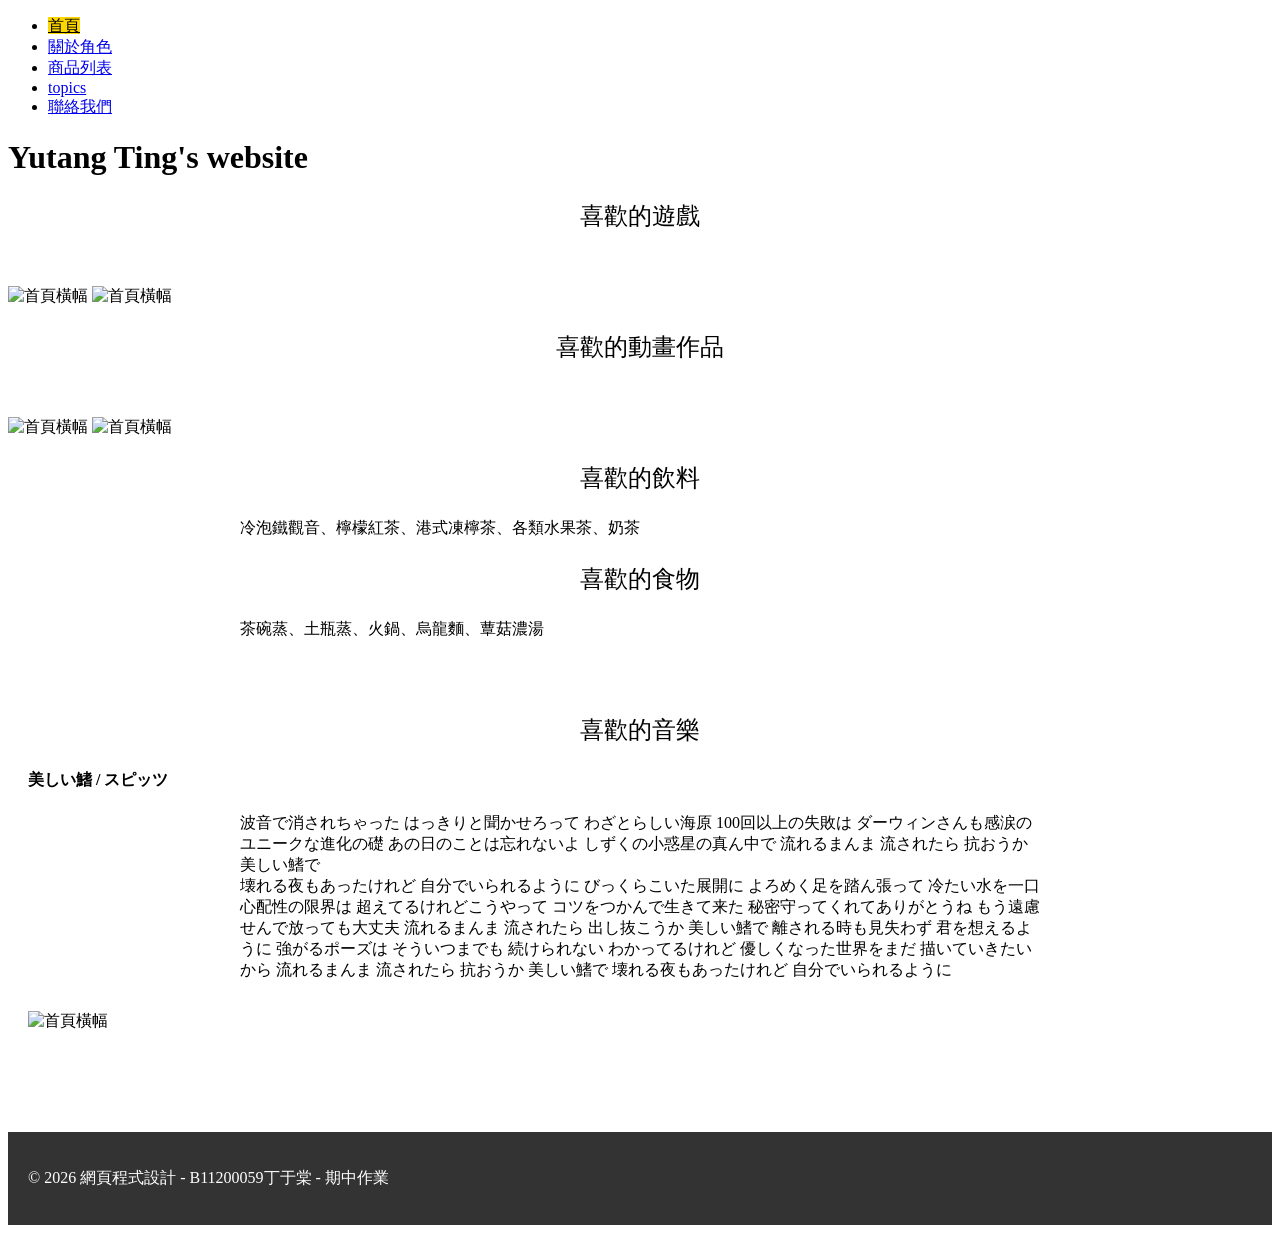
==== index.html @ 75cdf91e "Add files via upload" ====
<!DOCTYPE html>
<html lang="zh-Hant">
<head>
    <meta charset="UTF-8">
    <meta name="viewport" content="width=device-width, initial-scale=1.0">
    <link rel="stylesheet" href="123gogo.css">
    <title>Tingyutang</title>
</head>
<body>

    <div class="kt">
        <ul class="menu">
            <li><a href="index.html" style="background-color: gold; color: black;">首頁</a></li>
            <li><a href="about.html">關於角色</a></li>
            <li><a href="pt.html">商品列表</a></li>
            <li><a href="topic.html" >topics</a></li>
            <li><a href="contact.html" >聯絡我們</a></li>
        </ul>
    </div>

    <div class="bbg">
        <h1 class="mg">Yutang Ting's website</h1>
        
    </div>


    <div class="kt">
        <p class="dra" style="text-align: center; font-size: 1.5rem;">喜歡的遊戲</p>
        <img src="images/TW_Super_Mario_Galaxy_2_Box_Art.jpg" alt="首頁橫幅" class="product-img" style="width: 14%; height: auto; margin-top: 30px;"> 
        <img src="images/Splatoon_2_(artwork).jpg" alt="首頁橫幅" class="product-img" style="width: 14%; height: auto; margin-top: 30px;">
        
        
        <p class="dra" style="text-align: center; font-size: 1.5rem;">喜歡的動畫作品</p>
        
        <img src="images/B級美食大逃亡.png" alt="首頁橫幅" class="product-img" style="width: 14%; height: auto; margin-top: 30px;">
        
        <img src="images/Conan_Movie_26_Poster.jpg" alt="首頁橫幅" class="product-img" style="width: 14%; height: auto; margin-top: 30px;">
       
    </div>

    <div class="bbg">
        
        <p class="mq" style="text-align: center; font-size: 1.5rem;">喜歡的飲料</p>
        <p class="ms" style="max-width: 800px; margin: auto;">
            冷泡鐵觀音、檸檬紅茶、港式凍檸茶、各類水果茶、奶茶
        </p>
    </div>
    
    <div class="brn">
        
        <p class="mq" style="text-align: center; font-size: 1.5rem;">喜歡的食物</p>
        <p class="ms" style="max-width: 800px; margin: auto;">
            茶碗蒸、土瓶蒸、火鍋、烏龍麵、蕈菇濃湯
        </p>
    </div>

    <div class="uk" style="padding: 50px 20px;">
        <p class="dra" style="text-align: center; font-size: 1.5rem;">喜歡的音樂</h2>
        <h4>美しい鰭 / スピッツ</h4>
        <p class="ms" style="max-width: 800px; margin: auto;">
            波音で消されちゃった はっきりと聞かせろって
            わざとらしい海原
            100回以上の失敗は ダーウィンさんも感涙の
            ユニークな進化の礎
            あの日のことは忘れないよ
            しずくの小惑星の真ん中で
            流れるまんま 流されたら
            抗おうか 美しい鰭で
        </p>
        <p class="ms" style="max-width: 800px; margin: auto;">
            壊れる夜もあったけれど 自分でいられるように
            びっくらこいた展開に よろめく足を踏ん張って
            冷たい水を一口
            心配性の限界は 超えてるけれどこうやって
            コツをつかんで生きて来た
            秘密守ってくれてありがとうね
            もう遠慮せんで放っても大丈夫
            流れるまんま 流されたら
            出し抜こうか 美しい鰭で
            離される時も見失わず 君を想えるように
            強がるポーズは そういつまでも
            続けられない わかってるけれど
            優しくなった世界をまだ 描いていきたいから
            流れるまんま 流されたら
            抗おうか 美しい鰭で
            壊れる夜もあったけれど 自分でいられるように
        </p>
        <img src="images/IMG_9010.heic" alt="首頁橫幅" class="product-img" style="width: 60%; height: auto; margin-top: 30px;">
    </div>

    <footer class="ms" style="background-color: #333; color: white; padding: 20px; margin-top: 50px;">
        <p>&copy; 2026 網頁程式設計 - B11200059丁于棠 - 期中作業</p>
    </footer>

    <script src="script.js"></script>
</body>
</html>
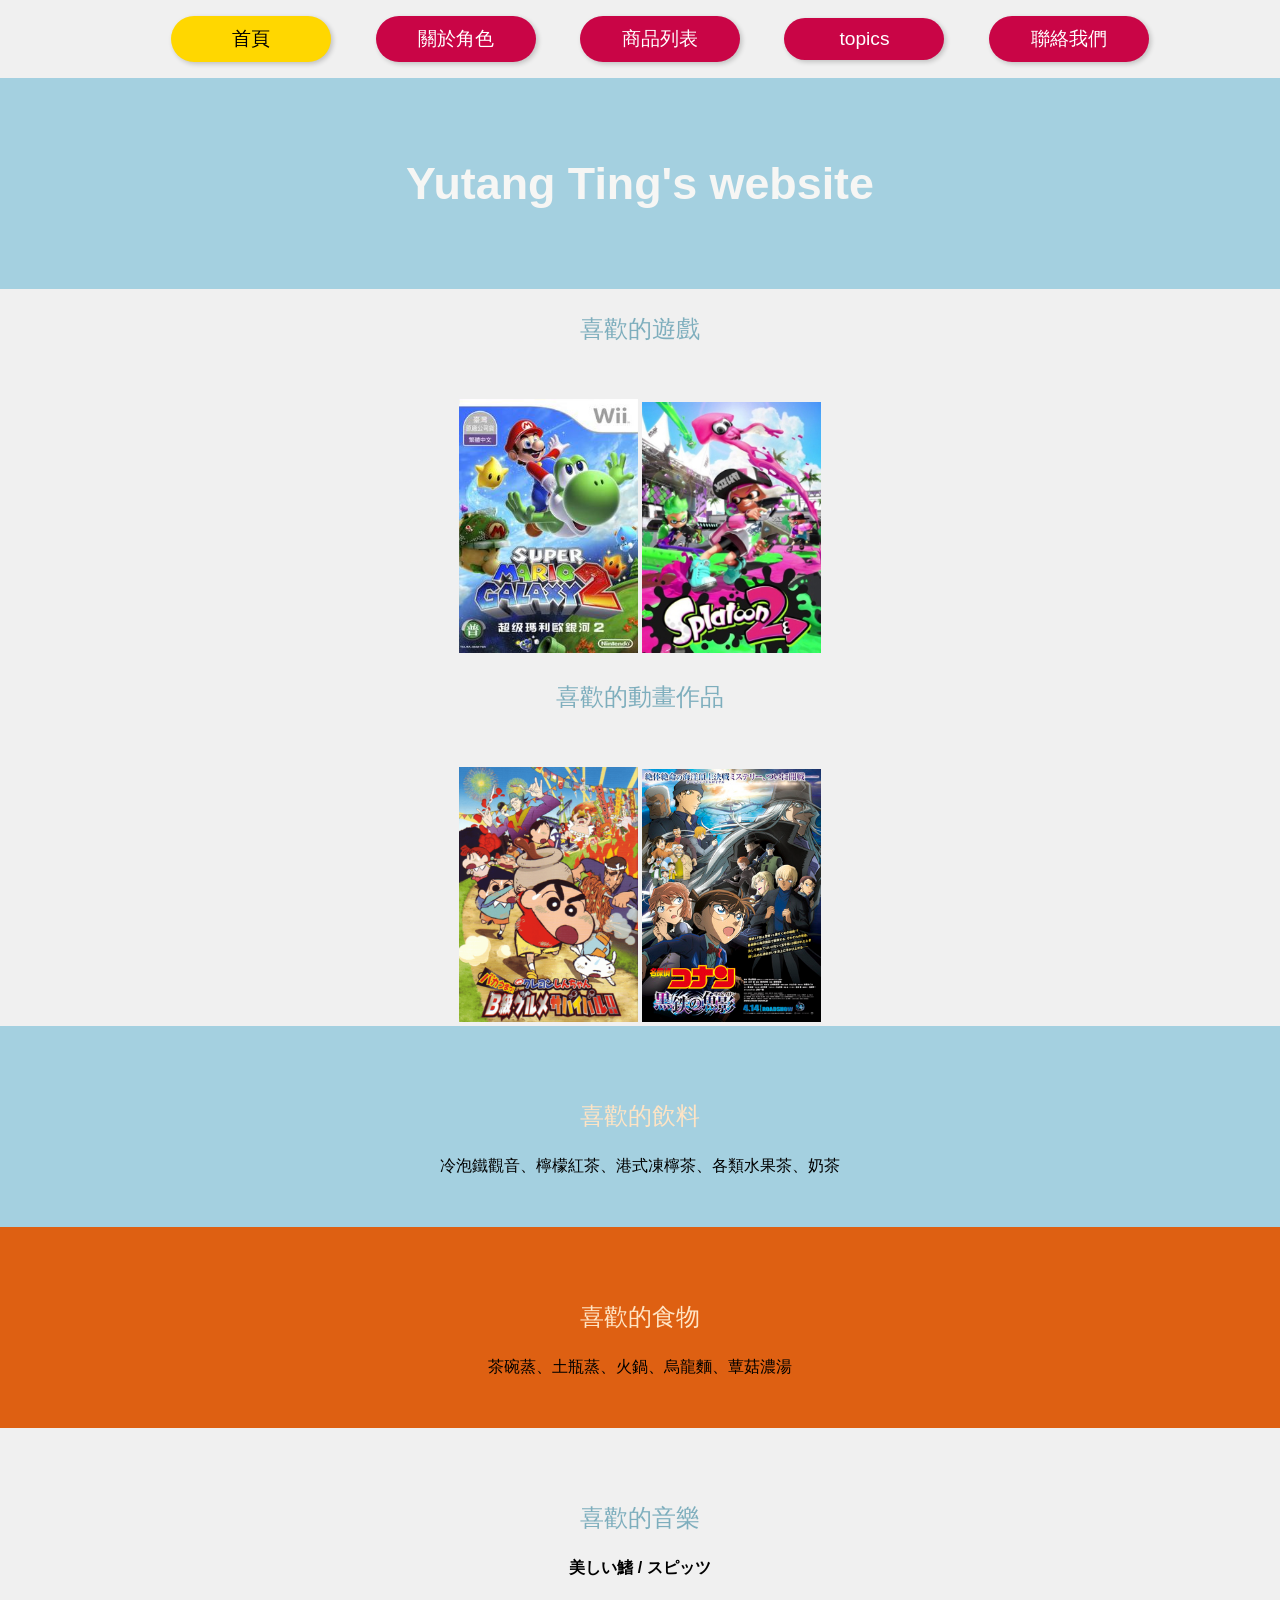
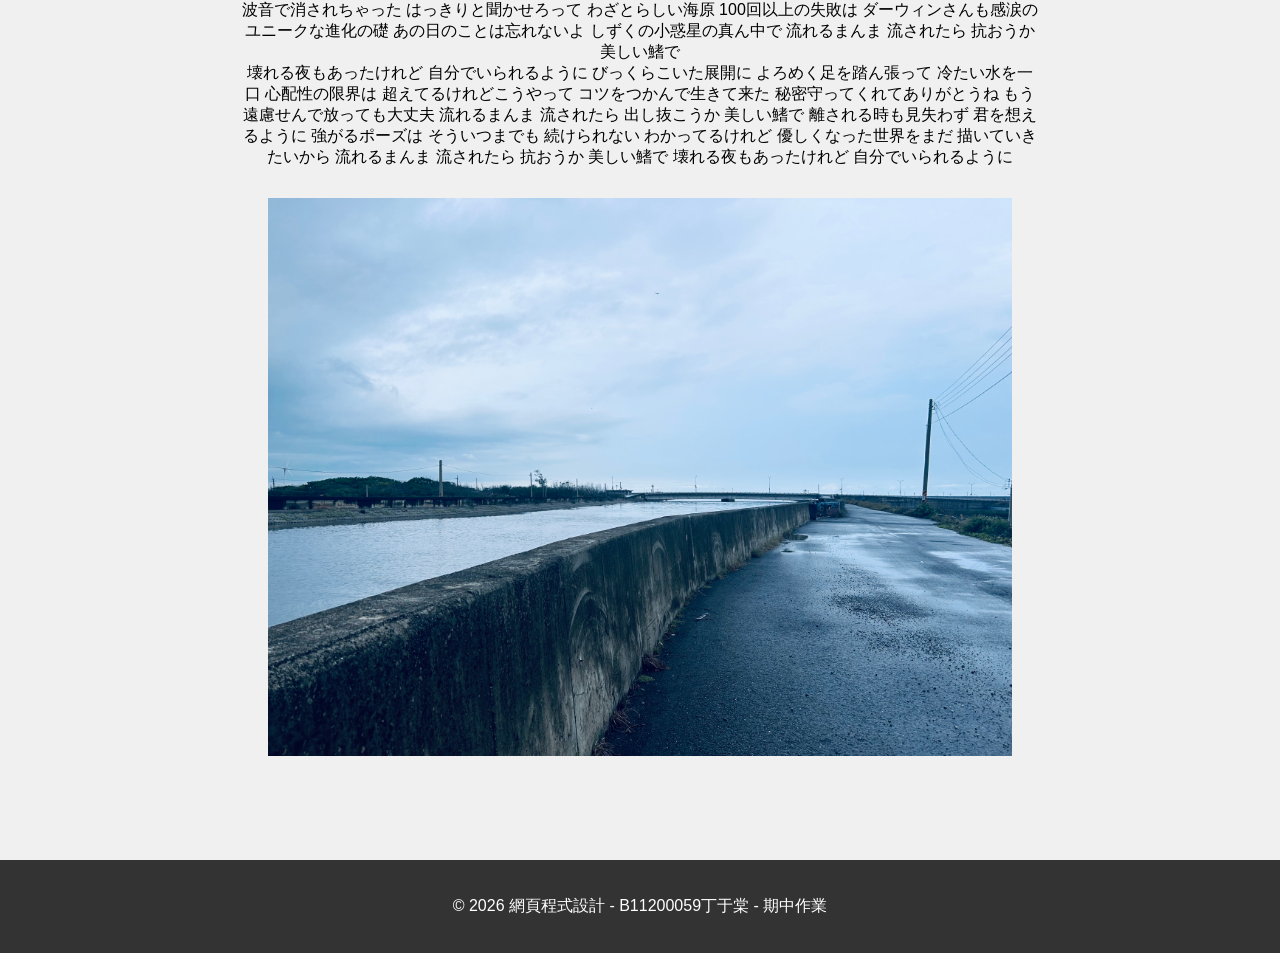
==== commit 4ef923f7: "Add files via upload" ====
--- a/index.html
+++ b/index.html
@@ -85,13 +85,13 @@
             抗おうか 美しい鰭で
             壊れる夜もあったけれど 自分でいられるように
         </p>
-        <img src="images/IMG_9010.heic" alt="首頁橫幅" class="product-img" style="width: 60%; height: auto; margin-top: 30px;">
+        <img src="images/IMG_9010.jpeg" alt="首頁橫幅" class="product-img" style="width: 60%; height: auto; margin-top: 30px;">
     </div>
 
     <footer class="ms" style="background-color: #333; color: white; padding: 20px; margin-top: 50px;">
         <p>&copy; 2026 網頁程式設計 - B11200059丁于棠 - 期中作業</p>
     </footer>
 
-    <script src="script.js"></script>
+    <script src="happyday.js"></script>
 </body>
 </html>
--- a/123gogo.css
+++ b/123gogo.css
@@ -0,0 +1,205 @@
+@charset "UTF-8";
+
+.dra{
+    color: rgb(126, 174, 189);
+    font-size: 2.4rem;
+    text-align: center;
+}
+.uk{
+    text-align: center;
+    
+}
+.bbg{
+    background-color: rgb(164, 208, 224);
+    padding: 50px;
+}
+.brn{
+    background-color: rgb(222, 96, 18);
+    padding: 50px;
+}
+.mg{
+    text-align: center;
+    color: rgb(246, 246, 244);
+    font-size: 2.8rem;
+}
+.mq{
+    color: bisque;
+    font-size: 1.1rem;
+}
+.ms{
+    text-align: center;
+}
+.kt{
+    text-align: center;
+}
+.menu li{
+    list-style: none;
+    display: inline-block;
+    margin: 0 20px;
+    width: 160px;
+     
+}
+
+.menu a{
+    display: block;
+    background-color: rgb(201, 5, 70);
+    color: rgb(255, 255, 255);
+    padding: 10px;
+    text-decoration: none;
+    border-radius: 30px;
+    font-size: 1.2rem;
+}
+.menu a:hover{
+  background-color: rgb(11, 119, 182);  
+}
+
+
+/* 讓網頁背景不要死白，帶一點淺灰色 */
+body {
+    background-color: #f0f0f0;
+    margin: 0;
+    font-family: "Microsoft JhengHei", sans-serif; /* 設定微軟正黑體 */
+}
+
+/* 給導覽按鈕加一點陰影，看起來更立體 */
+.menu a {
+    box-shadow: 2px 2px 5px rgba(0,0,0,0.2);
+    transition: 0.3s; /* 讓變色過程變平滑，不會閃爍 */
+}
+
+/* 滑鼠移上去時，按鈕稍微浮起來 */
+.menu a:hover {
+    transform: translateY(-3px);
+    background-color: rgb(11, 119, 182);
+}
+
+
+/* 產品卡片容器 */
+.product-card {
+    background-color: #fff;
+    width: 300px;
+    padding: 30px;
+    border-radius: 15px; /* 圓角 */
+    display: flex;
+    flex-direction: column; /* 讓內容由上往下排 */
+    align-items: center;    /* 內容水平置中 */
+    transition: 0.3s;
+    border: 1px solid #f0f0f0;
+}
+
+
+/* 圖片樣式*/
+.product-img {
+    width: 100%;
+    height: 100%;
+    object-fit: cover; /* 確保圖片縮放不變形 */
+    transition: 0.5s;
+}
+
+
+/* 價格樣式 */
+.price {
+    font-size: 1.1rem;
+    color: #666;
+    margin-bottom: 20px;
+}
+
+/* 按鈕樣式：星巴克經典的外框按鈕 */
+.buy-btn {
+    background-color: transparent;
+    color: #006241;
+    border: 2px solid #006241;
+    padding: 8px 20px;
+    border-radius: 50px;
+    font-weight: bold;
+    cursor: pointer;
+    transition: 0.3s;
+}
+
+.buy-btn:hover {
+    background-color: #f2f2f2;
+    transform: scale(1.05); /* 縮放效果 */
+}
+
+
+
+/* 消息容器 */
+.news-container {
+    max-width: 1000px;
+    margin: 40px auto;
+    padding: 0 20px;
+    display: flex;
+    flex-direction: column; /* 一條一條往下排 */
+    gap: 30px;
+}
+
+/* 消息卡片 */
+.news-card {
+    display: flex; /* 圖片在左，文字在右 */
+    background-color: #fff;
+    border-radius: 12px;
+    overflow: hidden;
+    box-shadow: 0 4px 12px rgba(0,0,0,0.05);
+    transition: 0.3s;
+}
+
+.news-card:hover {
+    transform: scale(1.02);
+}
+
+/* 消息圖片 */
+.news-image {
+    flex: 1;
+    min-width: 300px;
+}
+
+.news-image img {
+    width: 100%;
+    height: 100%;
+    object-fit: cover;
+}
+
+/* 消息文字 */
+.news-content {
+    flex: 2;
+    padding: 30px;
+    text-align: left;
+}
+
+.news-tag {
+    background-color: #1e3932;
+    color: white;
+    padding: 4px 12px;
+    border-radius: 20px;
+    font-size: 0.8rem;
+    font-weight: bold;
+}
+
+.news-title {
+    font-size: 1.8rem;
+    margin: 15px 0;
+    color: #1e3932;
+}
+
+.news-excerpt {
+    color: #555;
+    line-height: 1.6;
+    margin-bottom: 20px;
+}
+
+.read-more {
+    color: #006241;
+    text-decoration: none;
+    font-weight: bold;
+    border-bottom: 2px solid #006241;
+}
+
+/* 手機版：圖片變上方，文字變下方 */
+@media (max-width: 768px) {
+    .news-card {
+        flex-direction: column;
+    }
+    .news-image {
+        height: 200px;
+    }
+}
